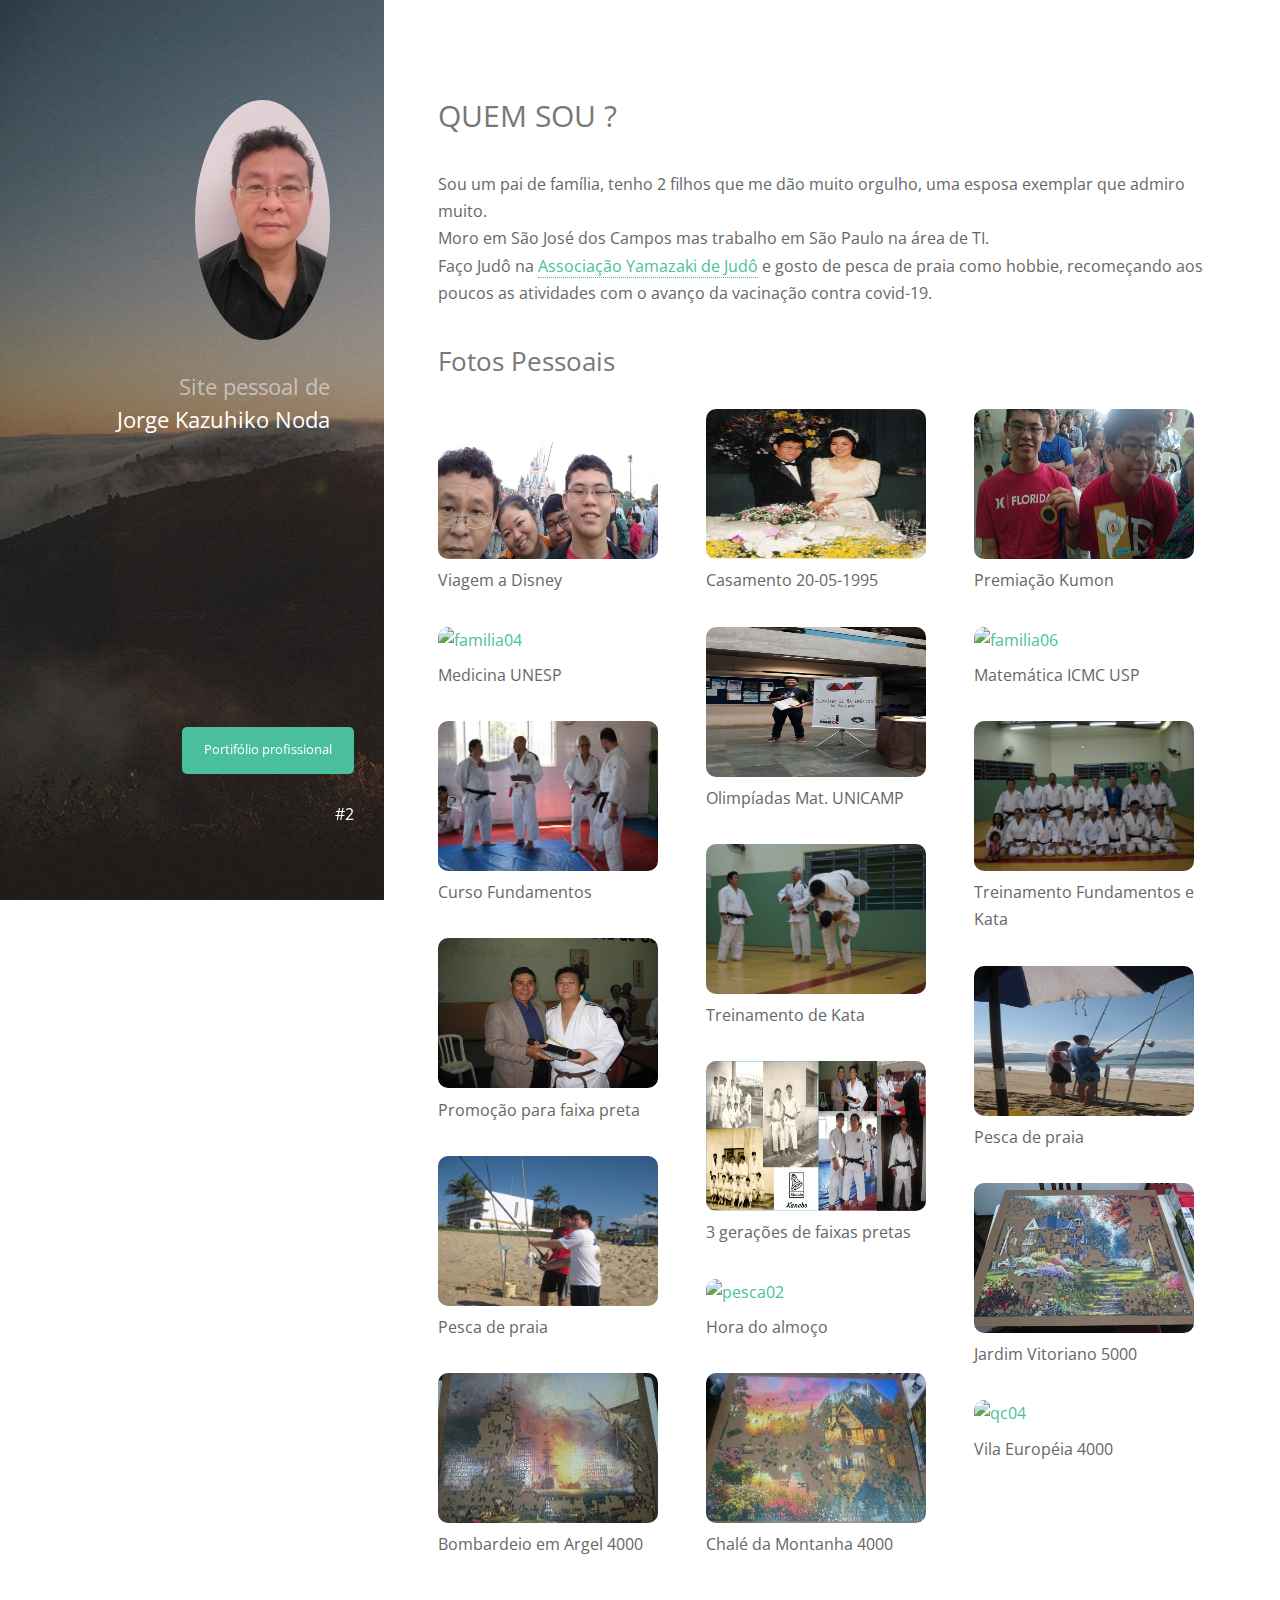
==== index.html @ 633ef09b "Atualizacao" ====
<!doctype html>
<!-- doctype informa ao agente de usuario a versão do html que deve ser renderizada-->
<html lang="pt-br">
    <head>
        <title>Site Pessoal JKNoda</title>
        <meta charset="utf-8">
        <meta name="author" content="jknoda">
        <meta name="description" content="Site pessoal">
        <meta name="keywords" content="html5, tecnologia">
        <link rel="stylesheet" href="https://use.fontawesome.com/releases/v5.0.13/css/all.css" integrity="sha384-DNOHZ68U8hZfKXOrtjWvjxusGo9WQnrNx2sqG0tfsghAvtVlRW3tvkXWZh58N9jp" crossorigin="anonymous">
        
        <link href="https://fonts.googleapis.com/css?family=Open+Sans" rel="stylesheet">
        
        <link rel="stylesheet" href="css/normalize.css">
        <link rel="stylesheet" href="css/estilo.css">
       
    </head>
    <body onload='initFunction()'>
        <script>
            function initFunction() {
                var url = "https://playcardservice.herokuapp.com/oapi/ip/create";
                var xhr = new XMLHttpRequest();
                xhr.open("GET", url, true);
                xhr.onload = function (e) {
                    if (xhr.readyState === 4) {
                        if (xhr.status === 200) {
                            document.getElementById("contador").innerHTML = xhr.responseText;
                        } else {
                            document.getElementById("contador").innerHTML = '#1';
                        }
                    }
                };
                xhr.onerror = function (e) {
                    document.getElementById("contador").innerHTML = '#2';
                };
                xhr.send(null); 
                /*
                var url = "https://jknoda-b.herokuapp.com/oapi/ip/create";
                var xhttp = new XMLHttpRequest();
                xhttp.open("GET", url, false);
                xhttp.send();
                document.getElementById("contador").innerHTML = xhttp.responseText;
                */
            }
        </script>

        <header class="main-header">
            <a href="index.html" class="main-header-link imagem-link">
                <img src="images/avatar.jpg" alt="texto qualquer">
            </a>
            <h1 class="main-header-title">
                Site pessoal de <br>
                <strong>Jorge Kazuhiko Noda</strong><br> 
            </h1>
        </header>
        
        <main class="main-content">
           
            <section class="main-content-section">
                <h2>QUEM SOU ?</h2>
                <p>Sou um pai de família, tenho 2 filhos que me dão muito orgulho, uma esposa exemplar que admiro muito.<br/>
				Moro em São José dos Campos mas trabalho em São Paulo na área de TI.<br/>
				Faço Judô na <a href="http://www.yamazakijudo.com.br" alt="YamazakiJudo">
                Associação Yamazaki de Judô</a> e gosto de pesca de praia como hobbie, recomeçando aos poucos as atividades com o avanço da vacinação contra covid-19.</p>
            </section>
            
            <section class="main-content-section">
                
                <h3>Fotos Pessoais</h3>
                
                <div class="row">
                    <div class="col-1-3">
						<article class="recent-works-card">
                            <a class="imagem-link" href="images/familia/familia01.jpg">
                                <img src="images/familia/familia01.jpg" alt="familia01" width="220" height="150">
                            </a>
                            <p class="recent-works-card-title">Viagem a Disney</p>
							<!--<p>Lorem ipsum dolor sit amet nisl sed nullam feugiat.</p>-->
                        </article>
						<article class="recent-works-card">
                            <a class="imagem-link" href="images/familia/familia04.jpg">
                                <img src="images/familia/familia04.jpg" alt="familia04" width="220" height="150">
                            </a>
                            <p class="recent-works-card-title">Medicina UNESP</p>
							<!--<p>Lorem ipsum dolor sit amet nisl sed nullam feugiat.</p>-->
                        </article>						
						<article class="recent-works-card">
                            <a class="imagem-link" href="images/familia/judo03.jpg">
                                <img src="images/familia/judo03.jpg" alt="judo03" width="220" height="150">
                            </a>
                            <p class="recent-works-card-title">Curso Fundamentos</p>
							<!--<p>Lorem ipsum dolor sit amet nisl sed nullam feugiat.</p>-->
                        </article>
						<article class="recent-works-card">
                            <a class="imagem-link" href="images/familia/judo05.jpg">
                                <img src="images/familia/judo05.jpg" alt="judo05" width="220" height="150">
                            </a>
                            <p class="recent-works-card-title">Promoção para faixa preta</p>
							<!--<p>Lorem ipsum dolor sit amet nisl sed nullam feugiat.</p>-->
                        </article>						
						<article class="recent-works-card">
                            <a class="imagem-link" href="images/familia/pesca01.jpg">
                                <img src="images/familia/pesca01.jpg" alt="pesca01" width="220" height="150">
                            </a>
                            <p class="recent-works-card-title">Pesca de praia</p>
							<!--<p>Lorem ipsum dolor sit amet nisl sed nullam feugiat.</p>-->
                        </article>
						<article class="recent-works-card">
                            <a class="imagem-link" href="images/familia/qc02.jpg">
                                <img src="images/familia/qc02.jpg" alt="qc02" width="220" height="150">
                            </a>
                            <p class="recent-works-card-title">Bombardeio em Argel 4000</p>
							<!--<p>Lorem ipsum dolor sit amet nisl sed nullam feugiat.</p>-->
                        </article>						
                    </div>
                    <div class="col-1-3">
						<article class="recent-works-card">
                            <a class="imagem-link" href="images/familia/familia02.jpg">
                                <img src="images/familia/familia02.jpg" alt="familia02" width="220" height="150">
                            </a>
                            <p class="recent-works-card-title">Casamento 20-05-1995</p>
							<!--<p>Lorem ipsum dolor sit amet nisl sed nullam feugiat.</p>-->
                        </article>
						<article class="recent-works-card">
                            <a class="imagem-link" href="images/familia/familia05.jpg">
                                <img src="images/familia/familia05.jpg" alt="familia05" width="220" height="150">
                            </a>
                            <p class="recent-works-card-title">Olimpíadas Mat. UNICAMP</p>
							<!--<p>Lorem ipsum dolor sit amet nisl sed nullam feugiat.</p>-->
                        </article>						
						<article class="recent-works-card">
                            <a class="imagem-link" href="images/familia/judo.jpg">
                                <img src="images/familia/judo.jpg" alt="judo" width="220" height="150">
                            </a>
                            <p class="recent-works-card-title">Treinamento de Kata</p>
							<!--<p>Lorem ipsum dolor sit amet nisl sed nullam feugiat.</p>-->
                        </article>
						<article class="recent-works-card">
                            <a class="imagem-link" href="images/familia/judo04.jpg">
                                <img src="images/familia/judo04.jpg" alt="judo" width="220" height="150">
                            </a>
                            <p class="recent-works-card-title">3 gerações de faixas pretas</p>
							<!--<p>Lorem ipsum dolor sit amet nisl sed nullam feugiat.</p>-->
                        </article>
						<article class="recent-works-card">
                            <a class="imagem-link" href="images/familia/pesca02.jpg">
                                <img src="images/familia/pesca02.jpg" alt="pesca02" width="220" height="150">
                            </a>
                            <p class="recent-works-card-title">Hora do almoço</p>
							<!--<p>Lorem ipsum dolor sit amet nisl sed nullam feugiat.</p>-->
                        </article>
						<article class="recent-works-card">
                            <a class="imagem-link" href="images/familia/qc03.jpg">
                                <img src="images/familia/qc03.jpg" alt="qc03" width="220" height="150">
                            </a>
                            <p class="recent-works-card-title">Chalé da Montanha 4000</p>
							<!--<p>Lorem ipsum dolor sit amet nisl sed nullam feugiat.</p>-->
                        </article>						
                    </div>
                    <div class="col-1-3">
						<article class="recent-works-card">
                            <a class="imagem-link" href="images/familia/familia03.jpg">
                                <img src="images/familia/familia03.jpg" alt="familia03" width="220" height="150">
                            </a>
                            <p class="recent-works-card-title">Premiação Kumon</p>
							<!--<p>Lorem ipsum dolor sit amet nisl sed nullam feugiat.</p>-->
                        </article>
						<article class="recent-works-card">
                            <a class="imagem-link" href="images/familia/familia06.jpg">
                                <img src="images/familia/familia06.jpg" alt="familia06" width="220" height="150">
                            </a>
                            <p class="recent-works-card-title">Matemática ICMC USP</p>
							<!--<p>Lorem ipsum dolor sit amet nisl sed nullam feugiat.</p>-->
                        </article>						
						<article class="recent-works-card">
                            <a class="imagem-link" href="images/familia/judo01.jpg">
                                <img src="images/familia/judo01.jpg" alt="judo01" width="220" height="150">
                            </a>
                            <p class="recent-works-card-title">Treinamento Fundamentos e Kata</p>
							<!--<p>Lorem ipsum dolor sit amet nisl sed nullam feugiat.</p>-->
                        </article>
						<article class="recent-works-card">
                            <a class="imagem-link" href="images/familia/pesca03.jpg">
                                <img src="images/familia/pesca03.jpg" alt="pesca03" width="220" height="150">
                            </a>
                            <p class="recent-works-card-title">Pesca de praia</p>
							<!--<p>Lorem ipsum dolor sit amet nisl sed nullam feugiat.</p>-->
                        </article>		
						<article class="recent-works-card">
                            <a class="imagem-link" href="images/familia/qc01.jpg">
                                <img src="images/familia/qc01.jpg" alt="qc01" width="220" height="150">
                            </a>
                            <p class="recent-works-card-title">Jardim Vitoriano 5000</p>
							<!--<p>Lorem ipsum dolor sit amet nisl sed nullam feugiat.</p>-->
                        </article>
						<article class="recent-works-card">
                            <a class="imagem-link" href="images/familia/qc04.jpg">
                                <img src="images/familia/qc04.jpg" alt="qc04" width="220" height="150">
                            </a>
                            <p class="recent-works-card-title">Vila Européia 4000</p>
							<!--<p>Lorem ipsum dolor sit amet nisl sed nullam feugiat.</p>-->
                        </article>												
                    </div>					
                </div> <!-- row -->
            </section>
<!--
			<section class="main-content-section">
                <h2>PROFISSIONAL</h2>
                <p>Sou Analista de Sistemas graduado Tecnólogo em Processamento de Dados.</p>
				<a href="cv.html" title="Veja Portifolio completo" class="button-default">Veja Portifolio completo</a>
            </section> -->
        </main>
        <footer class="main-footer">
            <section class="ircv">
				<a href="cv.html" title="Veja Portifólio completo" class="button-default" style="color:white">Portifólio profissional</a>
            </section>
            <ul class="ul-icons">
                <li><a href="http://facebook.com/jorge.k.noda" target="_blank" class="icon-link"><span class="hidden">Facebook</span><i class="fab fa-facebook-square"></i></a></li>
				<li><a href="mailto:jknoda@gmail.com" target="_blank" class="icon-link" title="jknoda@gmail.com"><span class="hidden">Email</span><i class="fa fa-envelope"></i></a></li>
                <!--<li><a href="https://wa.me/5512997683407" target="_blank" class="icon-link" title="(12)99768-3407"><i class="fab fa-whatsapp"></i></a></li>-->
            </ul>
            <div id='contador' class="contador">0</div>
        </footer>
    </body>
</html>
---- css/estilo.css ----
body{
    font-family: 'Open Sans', arial, helvetica, sans-serif;
    color: #666;
    line-height: 1.7;
}

a{
    transition: color .2s linear, border .2s linear;
    text-decoration: none;
    border-bottom: 1px dotted;
    color: #49bf9d;
}
a:hover{
    border-bottom-color: transparent;
}

p{
    margin: 0 0 2em;
}

img{
    max-width: 100%;
}

h1, h2, h3, h4, h5, h6{
    color: #787878;
    font-weight: normal;
    margin: 1em 0;
}

h1{
    font-size: 36px;
}
h2{
    font-size: 30px;
}
h3{
    font-size: 26px;
}
h4{
    font-size: 22px;
}
h5{
    font-size: 18px;
}
h6{
    font-size: 15px;
}

sub, sup{
    font-size: 12px;
}
blockquote{
    border-left: 5px solid #efefef;
    margin: 2em 0;
    padding: .5em 0 .5em 1.5em;
}
blockquote p{
    margin-bottom: .5em;
}
blockquote p:last-child{
    margin-bottom: 0;   
}

code{
    background: #f7f7f7;
    border-radius: .35em;
    border:2px solid #efefef;
    font-size: .9em;
    padding: 0.25em 0.65em;
    font-family: "courier new", monospace;
    color: #929292;
}

pre code{
    display: block;
}

ul, ol{
    margin: 0;
    padding: 0;
    padding-left: 1.1em;
}
li{
    padding-left: .5em;
}

.hidden{
    width: 0;
    height: 0;
    overflow: hidden;
    visibility: hidden;
    display: block;
}

.ul-alternate{
    list-style-type: none;
    padding-left: 0; 
}
.ul-alternate li{
    border-bottom: 2px solid #d8d8d8;
    padding-left: 0;
}
.ul-alternate li:last-child{
   border: 0; 
}

.ul-icons{
    list-style-type: none;
    padding-left: 0; 
    padding-right: 40px;
}
.ul-icons li{
    display: inline-block;
    font-size: 2em;
    color: #49bf9d;
}

input, label, textarea, select{
    display: inline-block;
    width: 100%;
    box-sizing: border-box;
}
input, textarea, select{
    background: #ccc;
    padding: 15px;
    border-radius: 5px;
    border: 3px solid transparent;
    margin-bottom: 15px;
}
input[type="radio"], input[type="checkbox"]{
    width: auto;
}
input:focus, textarea:focus{
    border: 3px solid #49bf9d;
    outline: none;
}
textarea{
    height: 10em;
}

.button-default{
    background-color: #49bf9d;
    border: 3px solid #49bf9d;
    color: white;
    padding: .75em 1.5em;
    border-radius: 5px;
    font-size: .8em;
    display: inline-block;
    width: auto;
    transition: all .5s;
    cursor: pointer;
}
.button-default:hover{
    background-color: #5ddeb9;
    border-color: transparent;
}
.button-default-stroke{
    background-color: white;
    border-color: #efefef;
    color: inherit;
}
.button-default-stroke:hover{
    color: #49bf9d;
    border-color: #49bf9d;
    background-color: white; 
}

.button-default-small{
    font-size: .65em;
}
.button-default-big{
    font-size: 1em;
}
.button-default-full{
    display: block;
    text-align: center;
}

.imagem-link{
    border: 0;
}

.table{
    width: 100%;
    margin: 0 0 2em 0;
    border-collapse: collapse;
    text-align: left;
}
.table td{
    padding: .75em;
}
.table th{
    background: #ccc;
    padding: .75em;
}
.table tbody tr td{
    border-bottom: 1px solid #ccc;
}
.table tbody tr:first-child td{
    border-top: 2px solid #666;
}
.table tbody tr:last-child td{
    border-bottom: 2px solid #666;
}

.table tbody tr:nth-child(even) td{
    background: #eee;
}

.table-alternate tbody td, .table-alternate tbody tr:first-child td, .table-alternate tbody tr:last-child td{
    border: 1px solid #ddd;
}

.main-header{
    position: fixed;
    top: 0;
    left: 0;
    height: 100%;
    width: 30%;
    padding: 100px 54px 72px;
    box-sizing: border-box;
    background-image: url(../images/overlay.png), url(../images/bg.jpg);
    background-position: left top;
    background-size: auto, cover;
    text-align: right;
}

.main-header-title{
    font-size: 22px;
    line-height: 1.5;
    color: white;
    font-weight: normal;
    color: rgba(255, 255, 255, .5);
}
.main-header-title strong{
    color: white;
    font-weight: normal;
}
.main-header-link{
    color: inherit;
}
.main-header-link:hover{
    color: #49bf9d;
}

.main-content{
    width: 70%;
    margin-left: 30%;
    padding: 60px 54px 72px;
    box-sizing: border-box;
}

.main-header-link img{
    border-radius: 50%;
    overflow: hidden;
}

.recent-works-card img{
    border-radius: 10px;
    overflow: hidden;
}


.gallery-img img{
    width: 100%;
}
.gallery-thumb img, .gallery-img img{
    margin-bottom: 2%;
    display: inline-block;
    border-radius: 5px;
}

.main-footer{
    position: fixed;
    bottom: 0;
    width: 35%;
    left: 0;
    padding: 0 54px 72px 10px;
    box-sizing: border-box;
    text-align: right;
}
.main-footer a{
    color: rgba(255, 255, 255, 0.4);    
    text-decoration: none;
}
.main-footer a:hover{
    color: #49bf9d;   
}
.main-footer .ul-icons a{
  font-size: .75em;   
    border-bottom: none;
}

.copyright{
    list-style: none;
}
.copyright li{
    display: inline-block;
    border-left: solid 1px rgba(255, 255, 255, 0.25);
    padding: 0 0.75em;
    line-height: 1;
    font-size: .8em;
}
.copyright li:first-child {
    border-left: 0;
}
.copyright li:last-child {
    padding-right: 0;
}
/* Grid */
.row{
    overflow: auto;
}

.col-2{
    width: 48.5%;
    float: left;
}
.col-2:first-child{
    margin-right: 1.5%;
}
.col-2:last-child{
    margin-left: 1.5%;
}
.col-2-3{
    width: 66%;
    float: left;
}
.col-1-3{
    width: 32%;
    float: left;
}
.col-1-3:nth-child(3n - 2){ /* 1, 4, 7*/
   margin-right: 2%;
}
.col-1-3:nth-child(3n){ /* 3, 6, 9*/
   margin-left: 2%;
}

.col-2-3 + .col-1-3, .col-1-3 + .col-2-3{
    margin-left: 2%;
}


.endereco{
    font-size: 10px;
    color: white;
}

.contador{
    padding-right: 40px;
    color: white;
}

.ircv{
    padding-right: 40px;
    color: black;
}
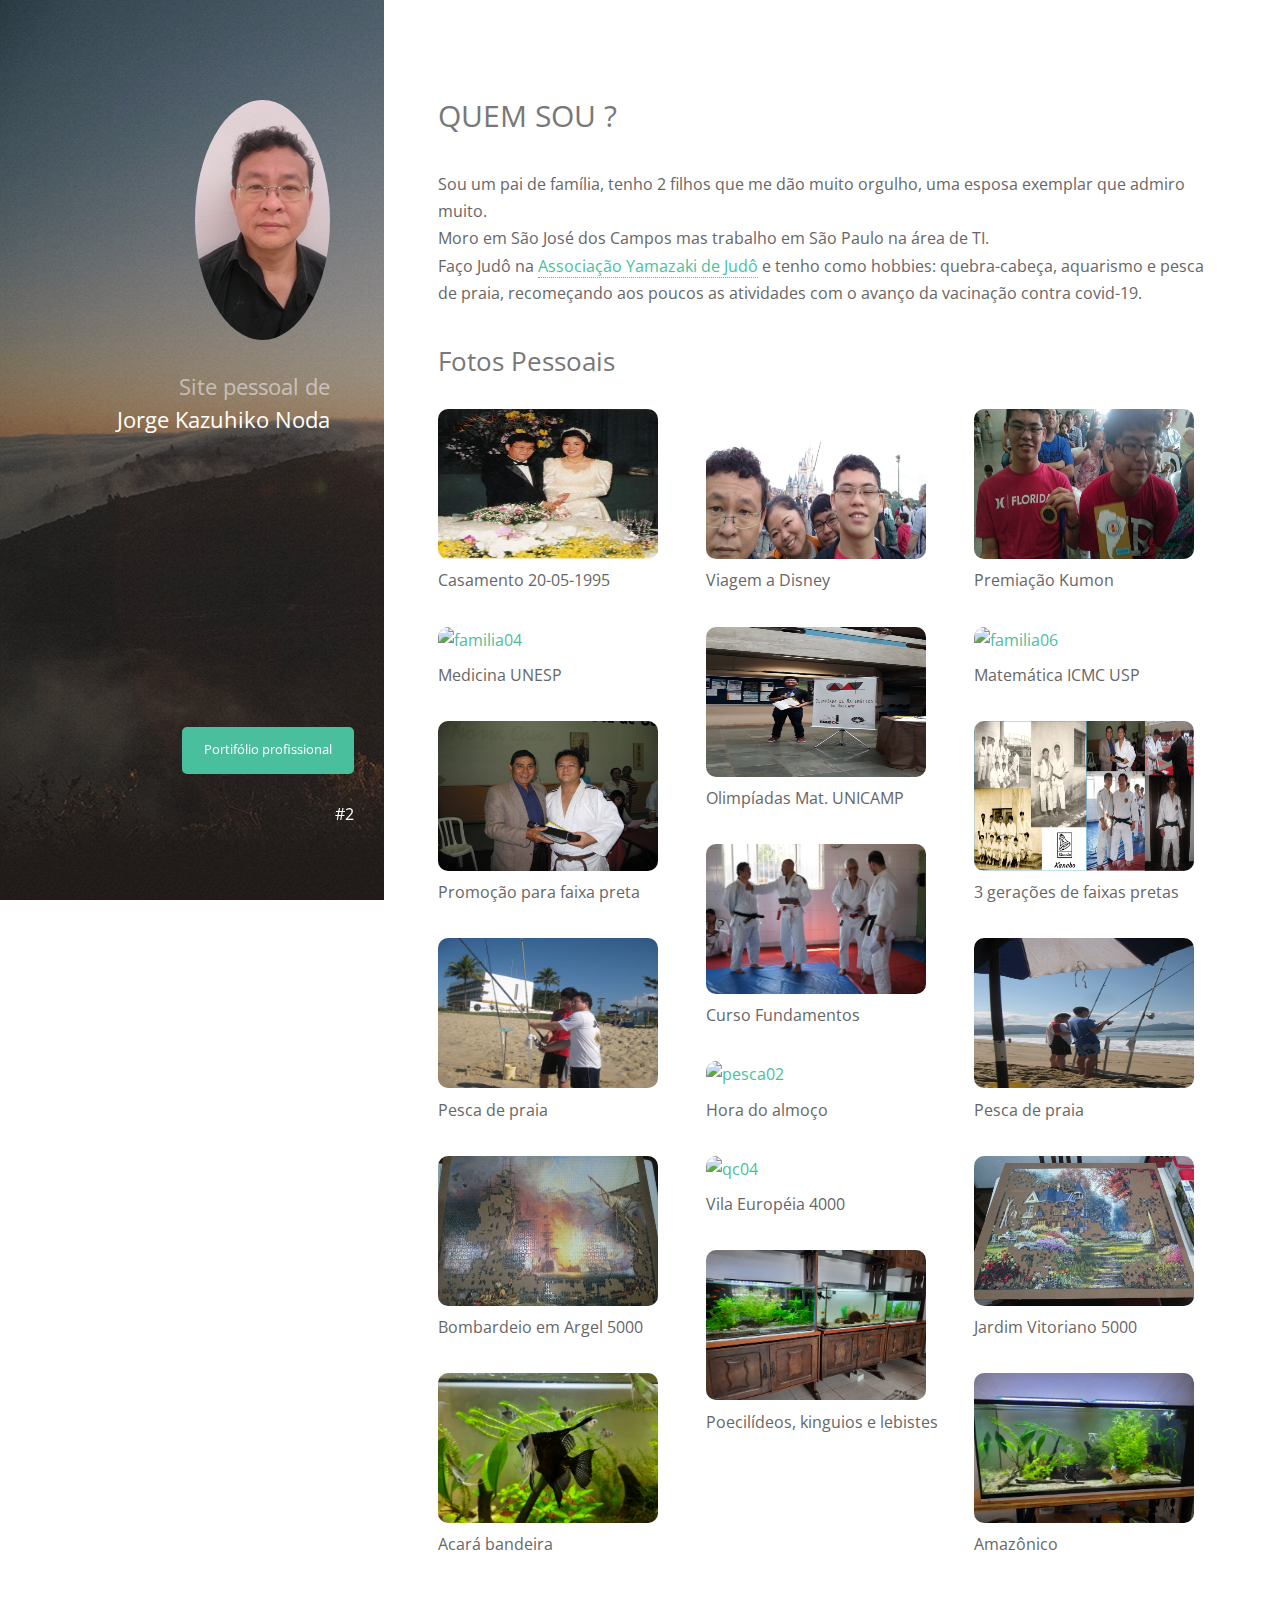
==== commit 85b636c3: "Atualizacao" ====
--- a/index.html
+++ b/index.html
@@ -2,7 +2,7 @@
 <!-- doctype informa ao agente de usuario a versão do html que deve ser renderizada-->
 <html lang="pt-br">
     <head>
-        <title>Site Pessoal JKNoda</title>
+        <title>Site Pessoal JKNoda 1.0</title>
         <meta charset="utf-8">
         <meta name="author" content="jknoda">
         <meta name="description" content="Site pessoal">
@@ -61,7 +61,7 @@
                 <p>Sou um pai de família, tenho 2 filhos que me dão muito orgulho, uma esposa exemplar que admiro muito.<br/>
 				Moro em São José dos Campos mas trabalho em São Paulo na área de TI.<br/>
 				Faço Judô na <a href="http://www.yamazakijudo.com.br" alt="YamazakiJudo">
-                Associação Yamazaki de Judô</a> e gosto de pesca de praia como hobbie, recomeçando aos poucos as atividades com o avanço da vacinação contra covid-19.</p>
+                Associação Yamazaki de Judô</a> e tenho como hobbies: quebra-cabeça, aquarismo e pesca de praia, recomeçando aos poucos as atividades com o avanço da vacinação contra covid-19.</p>
             </section>
             
             <section class="main-content-section">
@@ -71,12 +71,12 @@
                 <div class="row">
                     <div class="col-1-3">
 						<article class="recent-works-card">
-                            <a class="imagem-link" href="images/familia/familia01.jpg">
-                                <img src="images/familia/familia01.jpg" alt="familia01" width="220" height="150">
-                            </a>
-                            <p class="recent-works-card-title">Viagem a Disney</p>
-							<!--<p>Lorem ipsum dolor sit amet nisl sed nullam feugiat.</p>-->
-                        </article>
+                            <a class="imagem-link" href="images/familia/familia02.jpg">
+                                <img src="images/familia/familia02.jpg" alt="familia02" width="220" height="150">
+                            </a>
+                            <p class="recent-works-card-title">Casamento 20-05-1995</p>
+							<!--<p>Lorem ipsum dolor sit amet nisl sed nullam feugiat.</p>-->
+                        </article>                        
 						<article class="recent-works-card">
                             <a class="imagem-link" href="images/familia/familia04.jpg">
                                 <img src="images/familia/familia04.jpg" alt="familia04" width="220" height="150">
@@ -85,13 +85,6 @@
 							<!--<p>Lorem ipsum dolor sit amet nisl sed nullam feugiat.</p>-->
                         </article>						
 						<article class="recent-works-card">
-                            <a class="imagem-link" href="images/familia/judo03.jpg">
-                                <img src="images/familia/judo03.jpg" alt="judo03" width="220" height="150">
-                            </a>
-                            <p class="recent-works-card-title">Curso Fundamentos</p>
-							<!--<p>Lorem ipsum dolor sit amet nisl sed nullam feugiat.</p>-->
-                        </article>
-						<article class="recent-works-card">
                             <a class="imagem-link" href="images/familia/judo05.jpg">
                                 <img src="images/familia/judo05.jpg" alt="judo05" width="220" height="150">
                             </a>
@@ -109,16 +102,23 @@
                             <a class="imagem-link" href="images/familia/qc02.jpg">
                                 <img src="images/familia/qc02.jpg" alt="qc02" width="220" height="150">
                             </a>
-                            <p class="recent-works-card-title">Bombardeio em Argel 4000</p>
+                            <p class="recent-works-card-title">Bombardeio em Argel 5000</p>
+							<!--<p>Lorem ipsum dolor sit amet nisl sed nullam feugiat.</p>-->
+                        </article>		
+                        <article class="recent-works-card">
+                            <a class="imagem-link" href="images/familia/Aqua01.jpg">
+                                <img src="images/familia/Aqua01.jpg" alt="Aqua01" width="220" height="150">
+                            </a>
+                            <p class="recent-works-card-title">Acará bandeira</p>
 							<!--<p>Lorem ipsum dolor sit amet nisl sed nullam feugiat.</p>-->
                         </article>						
                     </div>
                     <div class="col-1-3">
 						<article class="recent-works-card">
-                            <a class="imagem-link" href="images/familia/familia02.jpg">
-                                <img src="images/familia/familia02.jpg" alt="familia02" width="220" height="150">
-                            </a>
-                            <p class="recent-works-card-title">Casamento 20-05-1995</p>
+                            <a class="imagem-link" href="images/familia/familia01.jpg">
+                                <img src="images/familia/familia01.jpg" alt="familia01" width="220" height="150">
+                            </a>
+                            <p class="recent-works-card-title">Viagem a Disney</p>
 							<!--<p>Lorem ipsum dolor sit amet nisl sed nullam feugiat.</p>-->
                         </article>
 						<article class="recent-works-card">
@@ -127,14 +127,52 @@
                             </a>
                             <p class="recent-works-card-title">Olimpíadas Mat. UNICAMP</p>
 							<!--<p>Lorem ipsum dolor sit amet nisl sed nullam feugiat.</p>-->
-                        </article>						
-						<article class="recent-works-card">
-                            <a class="imagem-link" href="images/familia/judo.jpg">
-                                <img src="images/familia/judo.jpg" alt="judo" width="220" height="150">
-                            </a>
-                            <p class="recent-works-card-title">Treinamento de Kata</p>
-							<!--<p>Lorem ipsum dolor sit amet nisl sed nullam feugiat.</p>-->
-                        </article>
+                        </article>					
+						<article class="recent-works-card">
+                            <a class="imagem-link" href="images/familia/judo03.jpg">
+                                <img src="images/familia/judo03.jpg" alt="judo03" width="220" height="150">
+                            </a>
+                            <p class="recent-works-card-title">Curso Fundamentos</p>
+							<!--<p>Lorem ipsum dolor sit amet nisl sed nullam feugiat.</p>-->
+                        </article>
+						<article class="recent-works-card">
+                            <a class="imagem-link" href="images/familia/pesca02.jpg">
+                                <img src="images/familia/pesca02.jpg" alt="pesca02" width="220" height="150">
+                            </a>
+                            <p class="recent-works-card-title">Hora do almoço</p>
+							<!--<p>Lorem ipsum dolor sit amet nisl sed nullam feugiat.</p>-->
+                        </article>
+						<article class="recent-works-card">
+                            <a class="imagem-link" href="images/familia/qc04.jpg">
+                                <img src="images/familia/qc04.jpg" alt="qc04" width="220" height="150">
+                            </a>
+                            <p class="recent-works-card-title">Vila Européia 4000</p>
+							<!--<p>Lorem ipsum dolor sit amet nisl sed nullam feugiat.</p>-->
+                        </article>	
+                        <article class="recent-works-card">
+                            <a class="imagem-link" href="images/familia/Aqua02.jpg">
+                                <img src="images/familia/Aqua02.jpg" alt="Aqua02" width="220" height="150">
+                            </a>
+                            <p class="recent-works-card-title">Poecilídeos, kinguios e lebistes</p>
+							<!--<p>Lorem ipsum dolor sit amet nisl sed nullam feugiat.</p>-->
+                        </article>		                        					
+                    </div>
+                    <div class="col-1-3">
+						<article class="recent-works-card">
+                            <a class="imagem-link" href="images/familia/familia03.jpg">
+                                <img src="images/familia/familia03.jpg" alt="familia03" width="220" height="150">
+                            </a>
+                            <p class="recent-works-card-title">Premiação Kumon</p>
+							<!--<p>Lorem ipsum dolor sit amet nisl sed nullam feugiat.</p>-->
+                        </article>
+						<article class="recent-works-card">
+                            <a class="imagem-link" href="images/familia/familia06.jpg">
+                                <img src="images/familia/familia06.jpg" alt="familia06" width="220" height="150">
+                            </a>
+                            <p class="recent-works-card-title">Matemática ICMC USP</p>
+							<!--<p>Lorem ipsum dolor sit amet nisl sed nullam feugiat.</p>-->
+                        </article>				
+
 						<article class="recent-works-card">
                             <a class="imagem-link" href="images/familia/judo04.jpg">
                                 <img src="images/familia/judo04.jpg" alt="judo" width="220" height="150">
@@ -143,43 +181,6 @@
 							<!--<p>Lorem ipsum dolor sit amet nisl sed nullam feugiat.</p>-->
                         </article>
 						<article class="recent-works-card">
-                            <a class="imagem-link" href="images/familia/pesca02.jpg">
-                                <img src="images/familia/pesca02.jpg" alt="pesca02" width="220" height="150">
-                            </a>
-                            <p class="recent-works-card-title">Hora do almoço</p>
-							<!--<p>Lorem ipsum dolor sit amet nisl sed nullam feugiat.</p>-->
-                        </article>
-						<article class="recent-works-card">
-                            <a class="imagem-link" href="images/familia/qc03.jpg">
-                                <img src="images/familia/qc03.jpg" alt="qc03" width="220" height="150">
-                            </a>
-                            <p class="recent-works-card-title">Chalé da Montanha 4000</p>
-							<!--<p>Lorem ipsum dolor sit amet nisl sed nullam feugiat.</p>-->
-                        </article>						
-                    </div>
-                    <div class="col-1-3">
-						<article class="recent-works-card">
-                            <a class="imagem-link" href="images/familia/familia03.jpg">
-                                <img src="images/familia/familia03.jpg" alt="familia03" width="220" height="150">
-                            </a>
-                            <p class="recent-works-card-title">Premiação Kumon</p>
-							<!--<p>Lorem ipsum dolor sit amet nisl sed nullam feugiat.</p>-->
-                        </article>
-						<article class="recent-works-card">
-                            <a class="imagem-link" href="images/familia/familia06.jpg">
-                                <img src="images/familia/familia06.jpg" alt="familia06" width="220" height="150">
-                            </a>
-                            <p class="recent-works-card-title">Matemática ICMC USP</p>
-							<!--<p>Lorem ipsum dolor sit amet nisl sed nullam feugiat.</p>-->
-                        </article>						
-						<article class="recent-works-card">
-                            <a class="imagem-link" href="images/familia/judo01.jpg">
-                                <img src="images/familia/judo01.jpg" alt="judo01" width="220" height="150">
-                            </a>
-                            <p class="recent-works-card-title">Treinamento Fundamentos e Kata</p>
-							<!--<p>Lorem ipsum dolor sit amet nisl sed nullam feugiat.</p>-->
-                        </article>
-						<article class="recent-works-card">
                             <a class="imagem-link" href="images/familia/pesca03.jpg">
                                 <img src="images/familia/pesca03.jpg" alt="pesca03" width="220" height="150">
                             </a>
@@ -193,13 +194,13 @@
                             <p class="recent-works-card-title">Jardim Vitoriano 5000</p>
 							<!--<p>Lorem ipsum dolor sit amet nisl sed nullam feugiat.</p>-->
                         </article>
-						<article class="recent-works-card">
-                            <a class="imagem-link" href="images/familia/qc04.jpg">
-                                <img src="images/familia/qc04.jpg" alt="qc04" width="220" height="150">
-                            </a>
-                            <p class="recent-works-card-title">Vila Européia 4000</p>
-							<!--<p>Lorem ipsum dolor sit amet nisl sed nullam feugiat.</p>-->
-                        </article>												
+                        <article class="recent-works-card">
+                            <a class="imagem-link" href="images/familia/Aqua03.jpg">
+                                <img src="images/familia/Aqua03.jpg" alt="Aqua03" width="220" height="150">
+                            </a>
+                            <p class="recent-works-card-title">Amazônico</p>
+							<!--<p>Lorem ipsum dolor sit amet nisl sed nullam feugiat.</p>-->
+                        </article>	                        											
                     </div>					
                 </div> <!-- row -->
             </section>
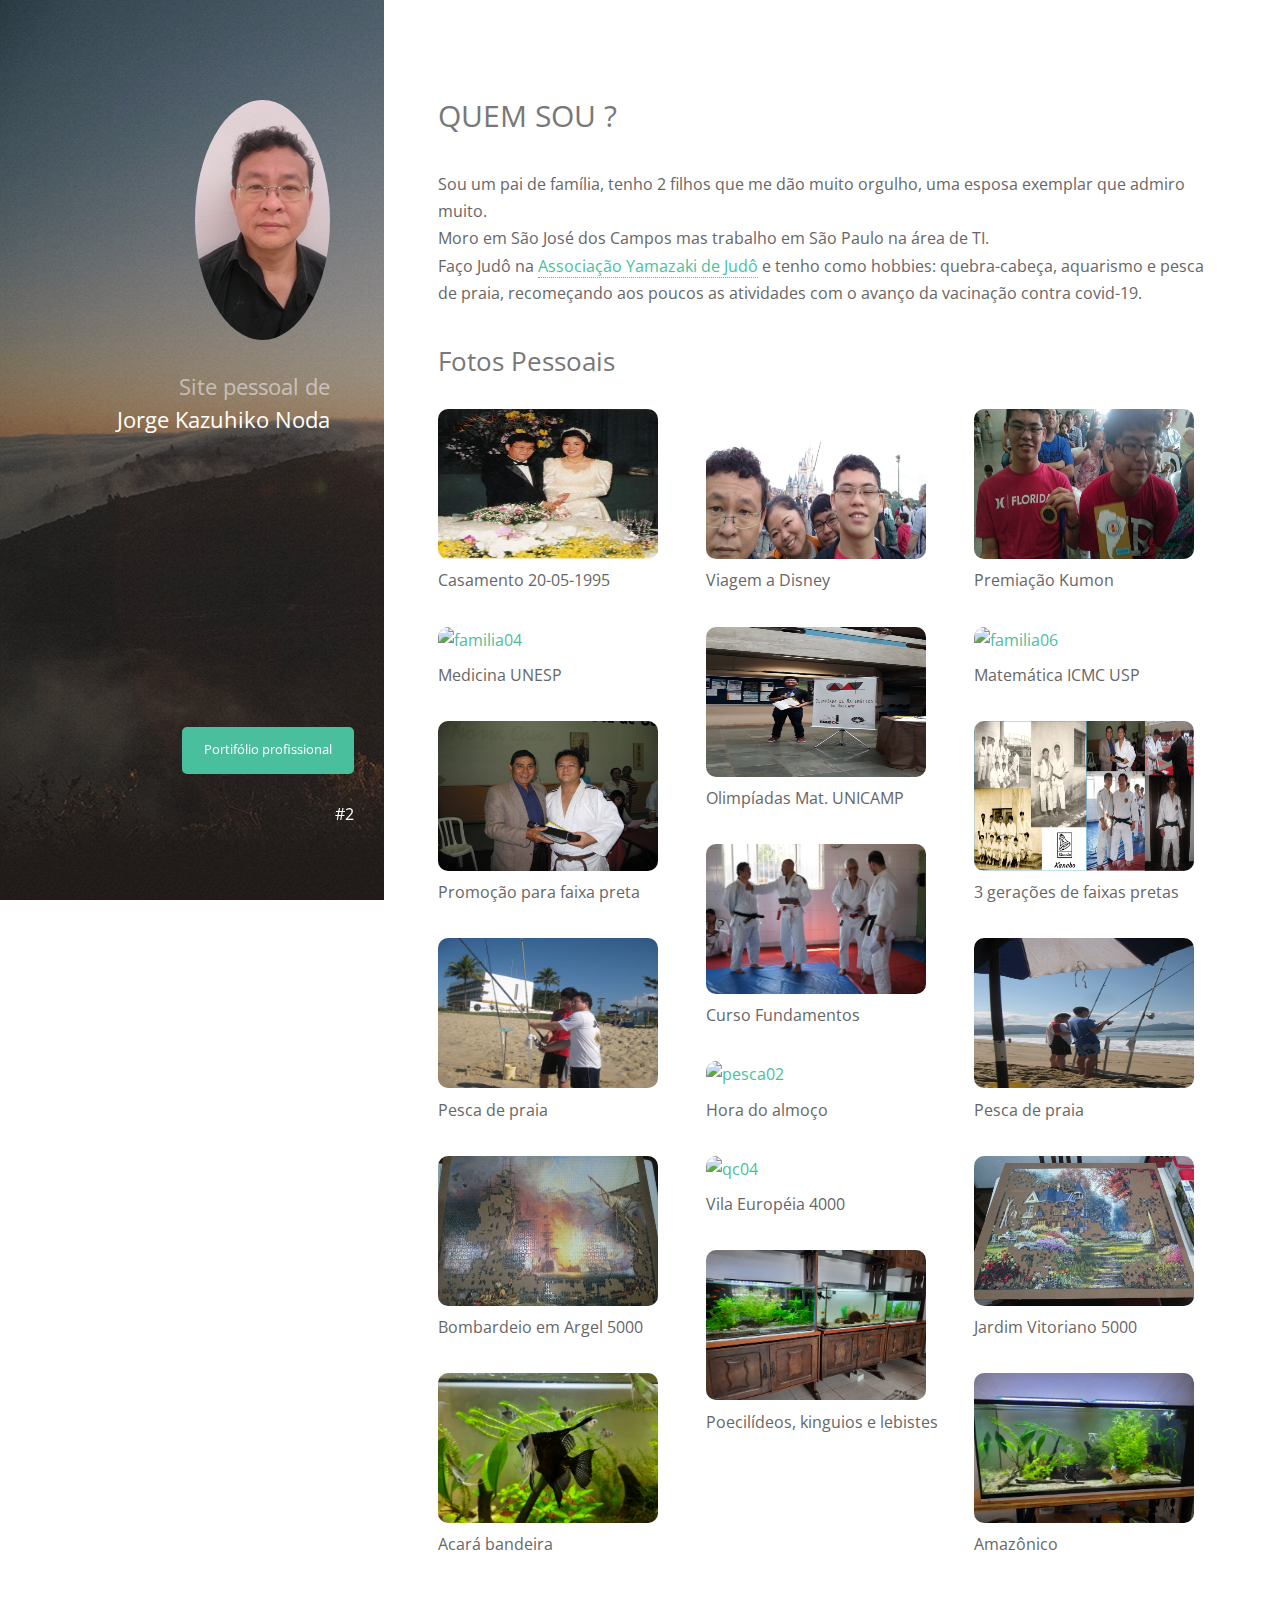
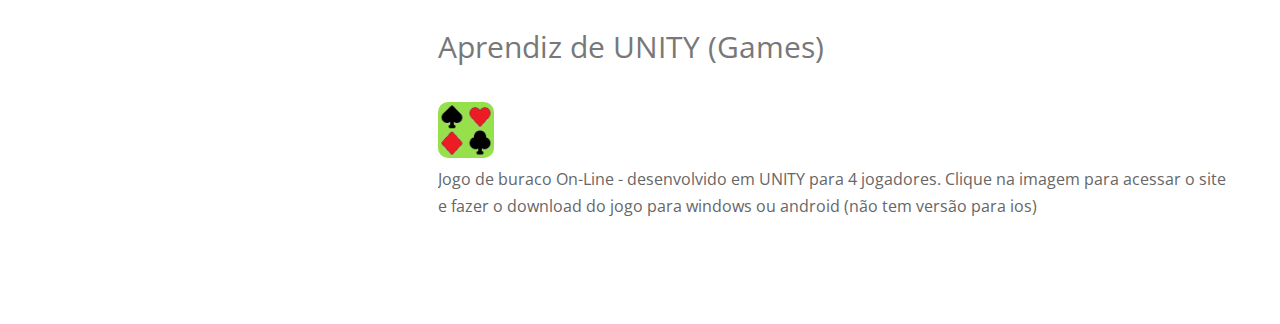
==== commit b3d46ef7: "Jogo buraco" ====
--- a/index.html
+++ b/index.html
@@ -34,13 +34,6 @@
                     document.getElementById("contador").innerHTML = '#2';
                 };
                 xhr.send(null); 
-                /*
-                var url = "https://jknoda-b.herokuapp.com/oapi/ip/create";
-                var xhttp = new XMLHttpRequest();
-                xhttp.open("GET", url, false);
-                xhttp.send();
-                document.getElementById("contador").innerHTML = xhttp.responseText;
-                */
             }
         </script>
 
@@ -75,42 +68,36 @@
                                 <img src="images/familia/familia02.jpg" alt="familia02" width="220" height="150">
                             </a>
                             <p class="recent-works-card-title">Casamento 20-05-1995</p>
-							<!--<p>Lorem ipsum dolor sit amet nisl sed nullam feugiat.</p>-->
                         </article>                        
 						<article class="recent-works-card">
                             <a class="imagem-link" href="images/familia/familia04.jpg">
                                 <img src="images/familia/familia04.jpg" alt="familia04" width="220" height="150">
                             </a>
                             <p class="recent-works-card-title">Medicina UNESP</p>
-							<!--<p>Lorem ipsum dolor sit amet nisl sed nullam feugiat.</p>-->
                         </article>						
 						<article class="recent-works-card">
                             <a class="imagem-link" href="images/familia/judo05.jpg">
                                 <img src="images/familia/judo05.jpg" alt="judo05" width="220" height="150">
                             </a>
                             <p class="recent-works-card-title">Promoção para faixa preta</p>
-							<!--<p>Lorem ipsum dolor sit amet nisl sed nullam feugiat.</p>-->
                         </article>						
 						<article class="recent-works-card">
                             <a class="imagem-link" href="images/familia/pesca01.jpg">
                                 <img src="images/familia/pesca01.jpg" alt="pesca01" width="220" height="150">
                             </a>
                             <p class="recent-works-card-title">Pesca de praia</p>
-							<!--<p>Lorem ipsum dolor sit amet nisl sed nullam feugiat.</p>-->
                         </article>
 						<article class="recent-works-card">
                             <a class="imagem-link" href="images/familia/qc02.jpg">
                                 <img src="images/familia/qc02.jpg" alt="qc02" width="220" height="150">
                             </a>
                             <p class="recent-works-card-title">Bombardeio em Argel 5000</p>
-							<!--<p>Lorem ipsum dolor sit amet nisl sed nullam feugiat.</p>-->
                         </article>		
                         <article class="recent-works-card">
                             <a class="imagem-link" href="images/familia/Aqua01.jpg">
                                 <img src="images/familia/Aqua01.jpg" alt="Aqua01" width="220" height="150">
                             </a>
                             <p class="recent-works-card-title">Acará bandeira</p>
-							<!--<p>Lorem ipsum dolor sit amet nisl sed nullam feugiat.</p>-->
                         </article>						
                     </div>
                     <div class="col-1-3">
@@ -119,42 +106,36 @@
                                 <img src="images/familia/familia01.jpg" alt="familia01" width="220" height="150">
                             </a>
                             <p class="recent-works-card-title">Viagem a Disney</p>
-							<!--<p>Lorem ipsum dolor sit amet nisl sed nullam feugiat.</p>-->
                         </article>
 						<article class="recent-works-card">
                             <a class="imagem-link" href="images/familia/familia05.jpg">
                                 <img src="images/familia/familia05.jpg" alt="familia05" width="220" height="150">
                             </a>
                             <p class="recent-works-card-title">Olimpíadas Mat. UNICAMP</p>
-							<!--<p>Lorem ipsum dolor sit amet nisl sed nullam feugiat.</p>-->
                         </article>					
 						<article class="recent-works-card">
                             <a class="imagem-link" href="images/familia/judo03.jpg">
                                 <img src="images/familia/judo03.jpg" alt="judo03" width="220" height="150">
                             </a>
                             <p class="recent-works-card-title">Curso Fundamentos</p>
-							<!--<p>Lorem ipsum dolor sit amet nisl sed nullam feugiat.</p>-->
                         </article>
 						<article class="recent-works-card">
                             <a class="imagem-link" href="images/familia/pesca02.jpg">
                                 <img src="images/familia/pesca02.jpg" alt="pesca02" width="220" height="150">
                             </a>
                             <p class="recent-works-card-title">Hora do almoço</p>
-							<!--<p>Lorem ipsum dolor sit amet nisl sed nullam feugiat.</p>-->
                         </article>
 						<article class="recent-works-card">
                             <a class="imagem-link" href="images/familia/qc04.jpg">
                                 <img src="images/familia/qc04.jpg" alt="qc04" width="220" height="150">
                             </a>
                             <p class="recent-works-card-title">Vila Européia 4000</p>
-							<!--<p>Lorem ipsum dolor sit amet nisl sed nullam feugiat.</p>-->
                         </article>	
                         <article class="recent-works-card">
                             <a class="imagem-link" href="images/familia/Aqua02.jpg">
                                 <img src="images/familia/Aqua02.jpg" alt="Aqua02" width="220" height="150">
                             </a>
                             <p class="recent-works-card-title">Poecilídeos, kinguios e lebistes</p>
-							<!--<p>Lorem ipsum dolor sit amet nisl sed nullam feugiat.</p>-->
                         </article>		                        					
                     </div>
                     <div class="col-1-3">
@@ -163,14 +144,12 @@
                                 <img src="images/familia/familia03.jpg" alt="familia03" width="220" height="150">
                             </a>
                             <p class="recent-works-card-title">Premiação Kumon</p>
-							<!--<p>Lorem ipsum dolor sit amet nisl sed nullam feugiat.</p>-->
                         </article>
 						<article class="recent-works-card">
                             <a class="imagem-link" href="images/familia/familia06.jpg">
                                 <img src="images/familia/familia06.jpg" alt="familia06" width="220" height="150">
                             </a>
                             <p class="recent-works-card-title">Matemática ICMC USP</p>
-							<!--<p>Lorem ipsum dolor sit amet nisl sed nullam feugiat.</p>-->
                         </article>				
 
 						<article class="recent-works-card">
@@ -178,38 +157,43 @@
                                 <img src="images/familia/judo04.jpg" alt="judo" width="220" height="150">
                             </a>
                             <p class="recent-works-card-title">3 gerações de faixas pretas</p>
-							<!--<p>Lorem ipsum dolor sit amet nisl sed nullam feugiat.</p>-->
                         </article>
 						<article class="recent-works-card">
                             <a class="imagem-link" href="images/familia/pesca03.jpg">
                                 <img src="images/familia/pesca03.jpg" alt="pesca03" width="220" height="150">
                             </a>
                             <p class="recent-works-card-title">Pesca de praia</p>
-							<!--<p>Lorem ipsum dolor sit amet nisl sed nullam feugiat.</p>-->
                         </article>		
 						<article class="recent-works-card">
                             <a class="imagem-link" href="images/familia/qc01.jpg">
                                 <img src="images/familia/qc01.jpg" alt="qc01" width="220" height="150">
                             </a>
                             <p class="recent-works-card-title">Jardim Vitoriano 5000</p>
-							<!--<p>Lorem ipsum dolor sit amet nisl sed nullam feugiat.</p>-->
                         </article>
                         <article class="recent-works-card">
                             <a class="imagem-link" href="images/familia/Aqua03.jpg">
                                 <img src="images/familia/Aqua03.jpg" alt="Aqua03" width="220" height="150">
                             </a>
                             <p class="recent-works-card-title">Amazônico</p>
-							<!--<p>Lorem ipsum dolor sit amet nisl sed nullam feugiat.</p>-->
                         </article>	                        											
                     </div>					
-                </div> <!-- row -->
-            </section>
-<!--
-			<section class="main-content-section">
-                <h2>PROFISSIONAL</h2>
-                <p>Sou Analista de Sistemas graduado Tecnólogo em Processamento de Dados.</p>
-				<a href="cv.html" title="Veja Portifolio completo" class="button-default">Veja Portifolio completo</a>
-            </section> -->
+                </div>
+            </section>
+
+            <section class="main-content-section">
+                <h2>Aprendiz de UNITY (Games)</h2>
+                <div class="row">
+                    <article class="recent-works-card">
+                        <a class="imagem-link" href="https://playcardstatistic.herokuapp.com">
+                            <img src="images/games/buraco.png" alt="Jogo buraco" width="56" height="56">
+                        </a>
+                        <p class="recent-works-card-title">
+                            Jogo de buraco On-Line - desenvolvido em UNITY para 4 jogadores. 
+                            Clique na imagem para acessar o site e fazer o download do jogo para windows ou android (não tem versão para ios)
+                        </p>
+                    </article>	    
+                </div>
+            </section>
         </main>
         <footer class="main-footer">
             <section class="ircv">
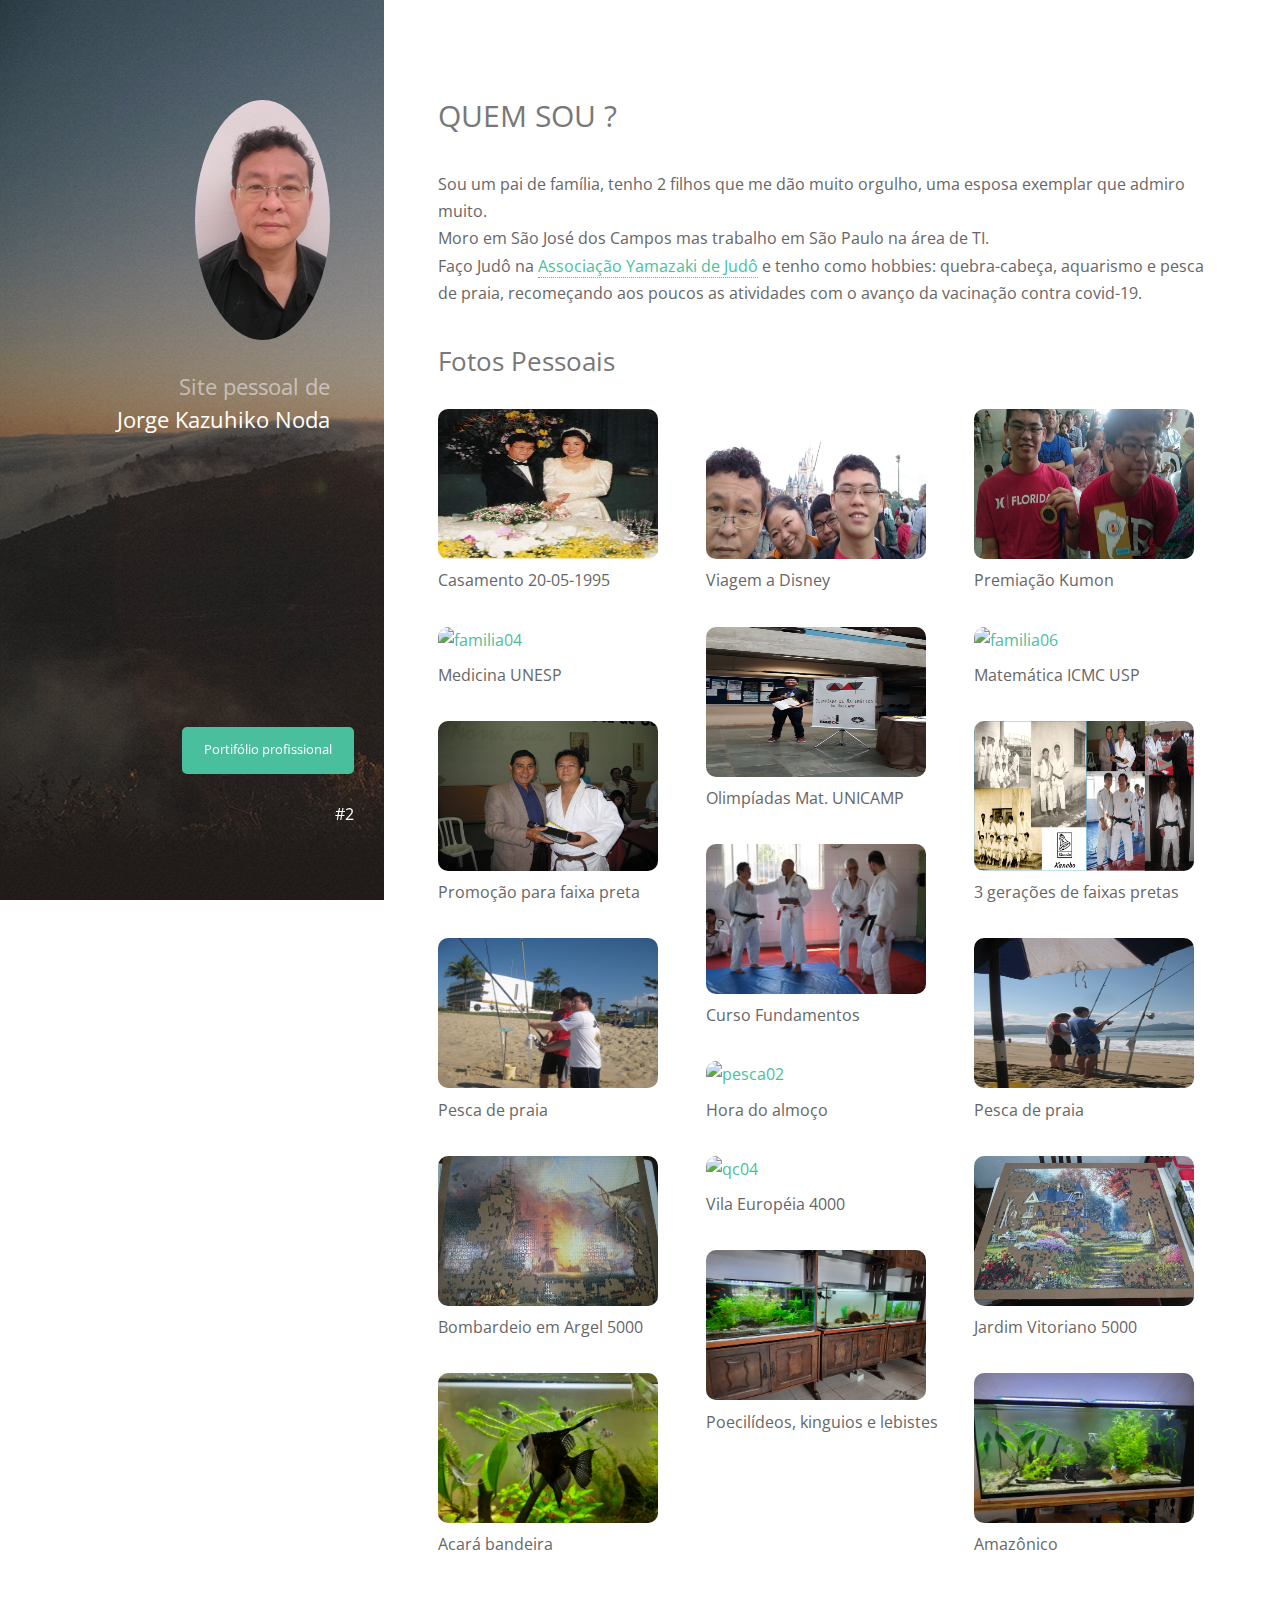
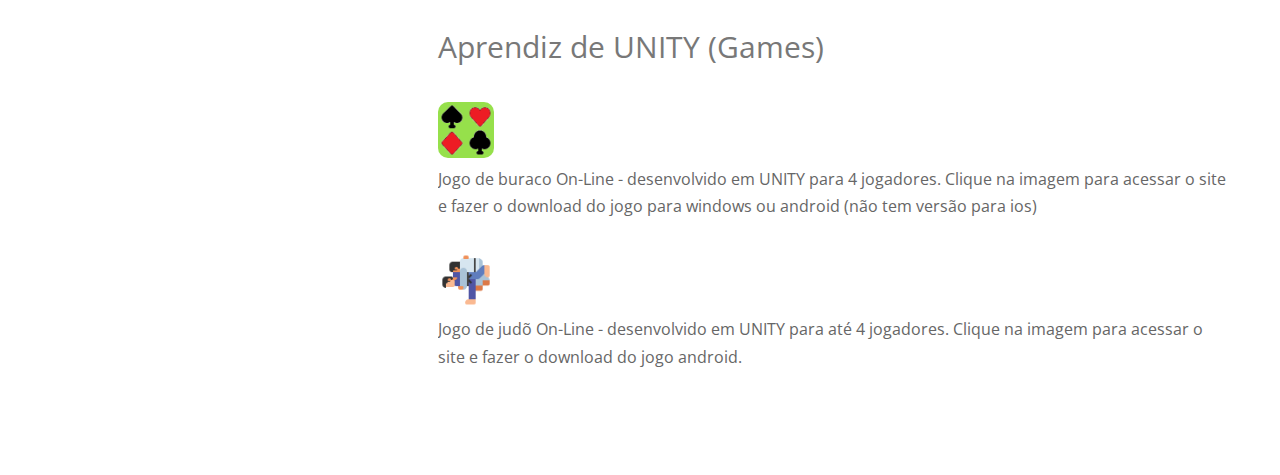
==== commit 2568e495: "atualizacao" ====
--- a/index.html
+++ b/index.html
@@ -184,12 +184,23 @@
                 <h2>Aprendiz de UNITY (Games)</h2>
                 <div class="row">
                     <article class="recent-works-card">
-                        <a class="imagem-link" href="https://playcardstatistic.herokuapp.com">
+                        <a class="imagem-link" href="https://playcardstatistic.herokuapp.com" target="_blank">
                             <img src="images/games/buraco.png" alt="Jogo buraco" width="56" height="56">
                         </a>
                         <p class="recent-works-card-title">
                             Jogo de buraco On-Line - desenvolvido em UNITY para 4 jogadores. 
                             Clique na imagem para acessar o site e fazer o download do jogo para windows ou android (não tem versão para ios)
+                        </p>
+                    </article>	    
+                </div>
+                <div class="row">
+                    <article class="recent-works-card">
+                        <a class="imagem-link" href="https://play.google.com/store/apps/details?id=com.DefaultCompany.JudoGameboard" target="_blank">
+                            <img src="images/games/judo.png" alt="Jogo buraco" width="56" height="56">
+                        </a>
+                        <p class="recent-works-card-title">
+                            Jogo de judõ On-Line - desenvolvido em UNITY para até 4 jogadores. 
+                            Clique na imagem para acessar o site e fazer o download do jogo android.
                         </p>
                     </article>	    
                 </div>
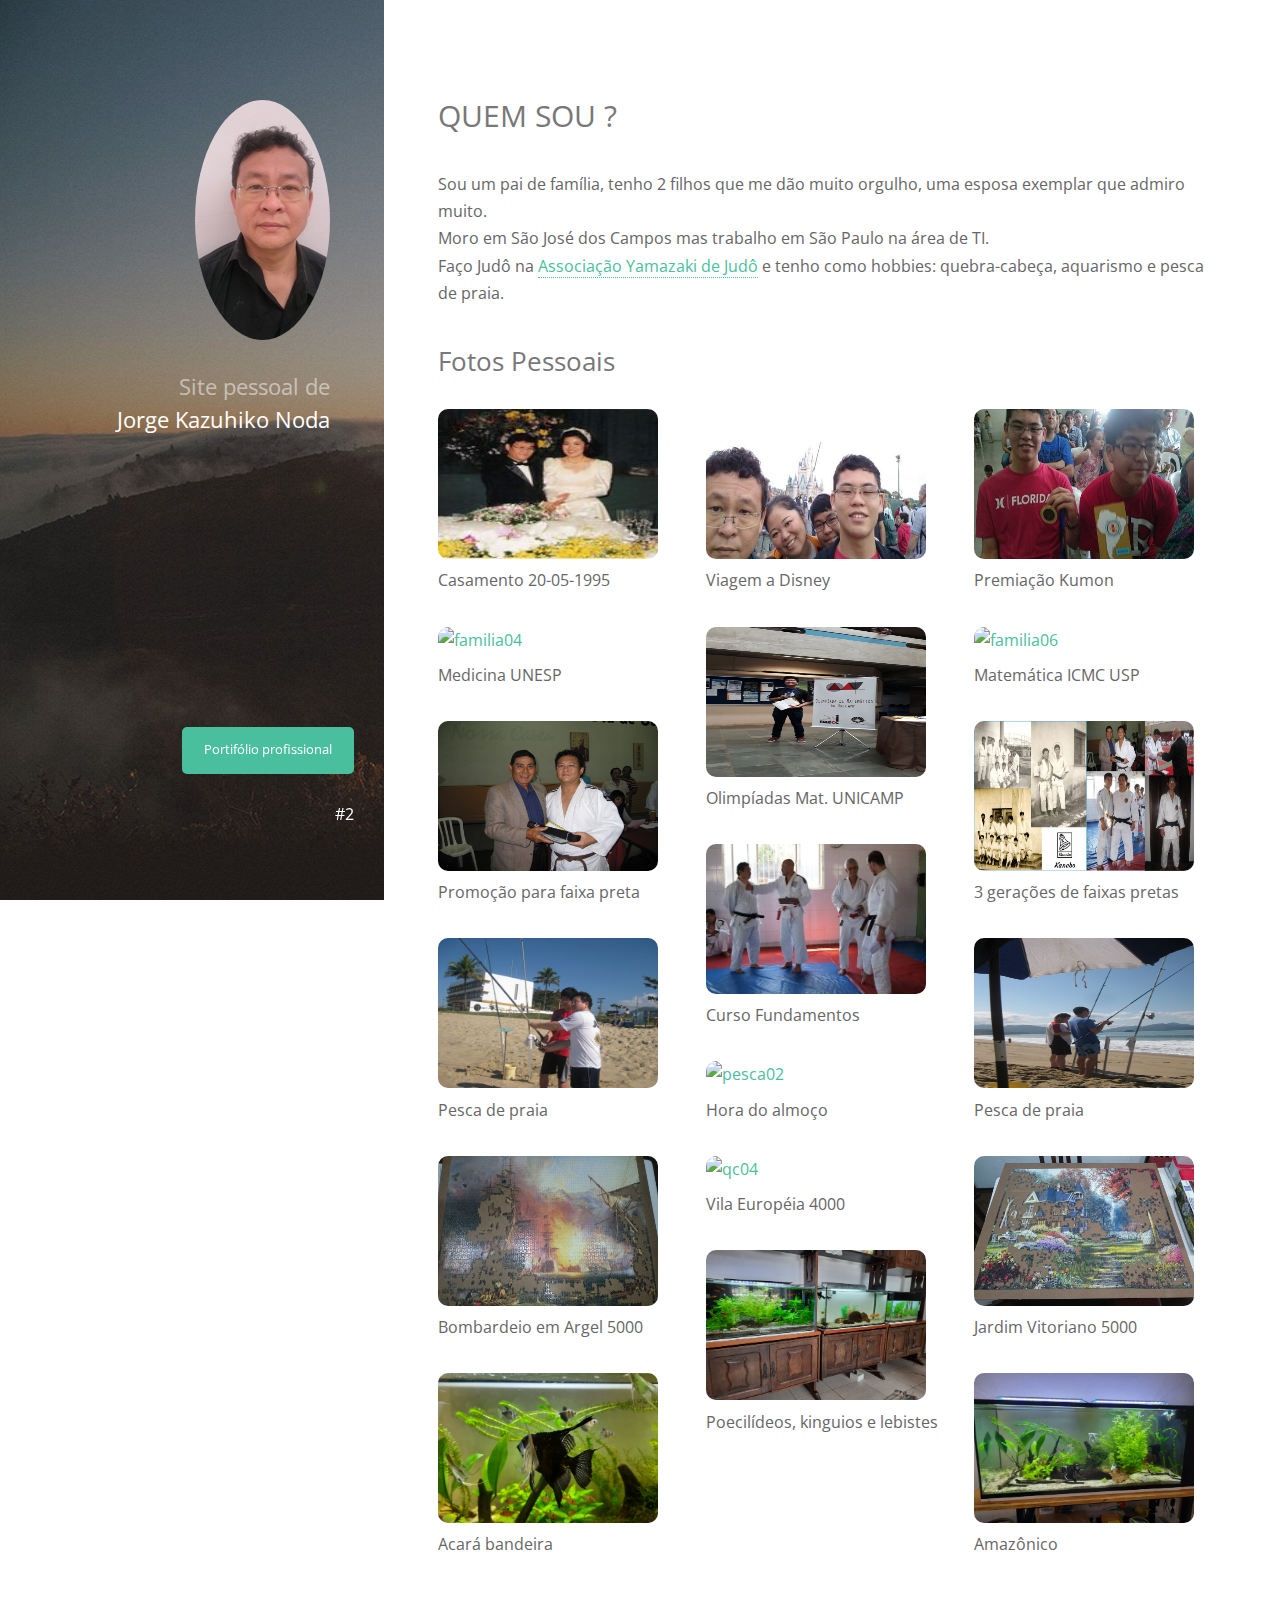
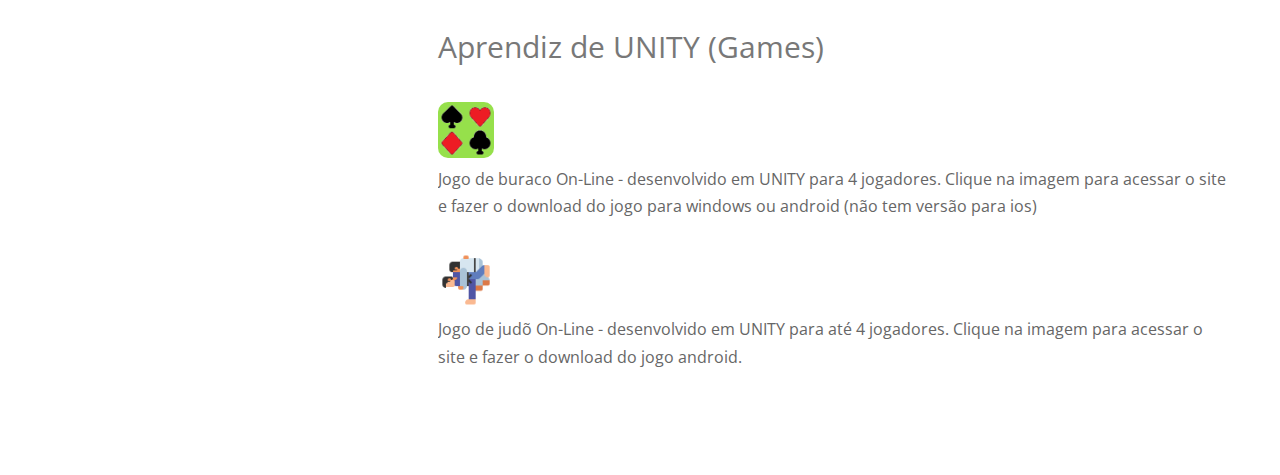
==== commit 5f37d021: "atualizacao" ====
--- a/index.html
+++ b/index.html
@@ -54,7 +54,7 @@
                 <p>Sou um pai de família, tenho 2 filhos que me dão muito orgulho, uma esposa exemplar que admiro muito.<br/>
 				Moro em São José dos Campos mas trabalho em São Paulo na área de TI.<br/>
 				Faço Judô na <a href="http://www.yamazakijudo.com.br" alt="YamazakiJudo">
-                Associação Yamazaki de Judô</a> e tenho como hobbies: quebra-cabeça, aquarismo e pesca de praia, recomeçando aos poucos as atividades com o avanço da vacinação contra covid-19.</p>
+                Associação Yamazaki de Judô</a> e tenho como hobbies: quebra-cabeça, aquarismo e pesca de praia.</p>
             </section>
             
             <section class="main-content-section">
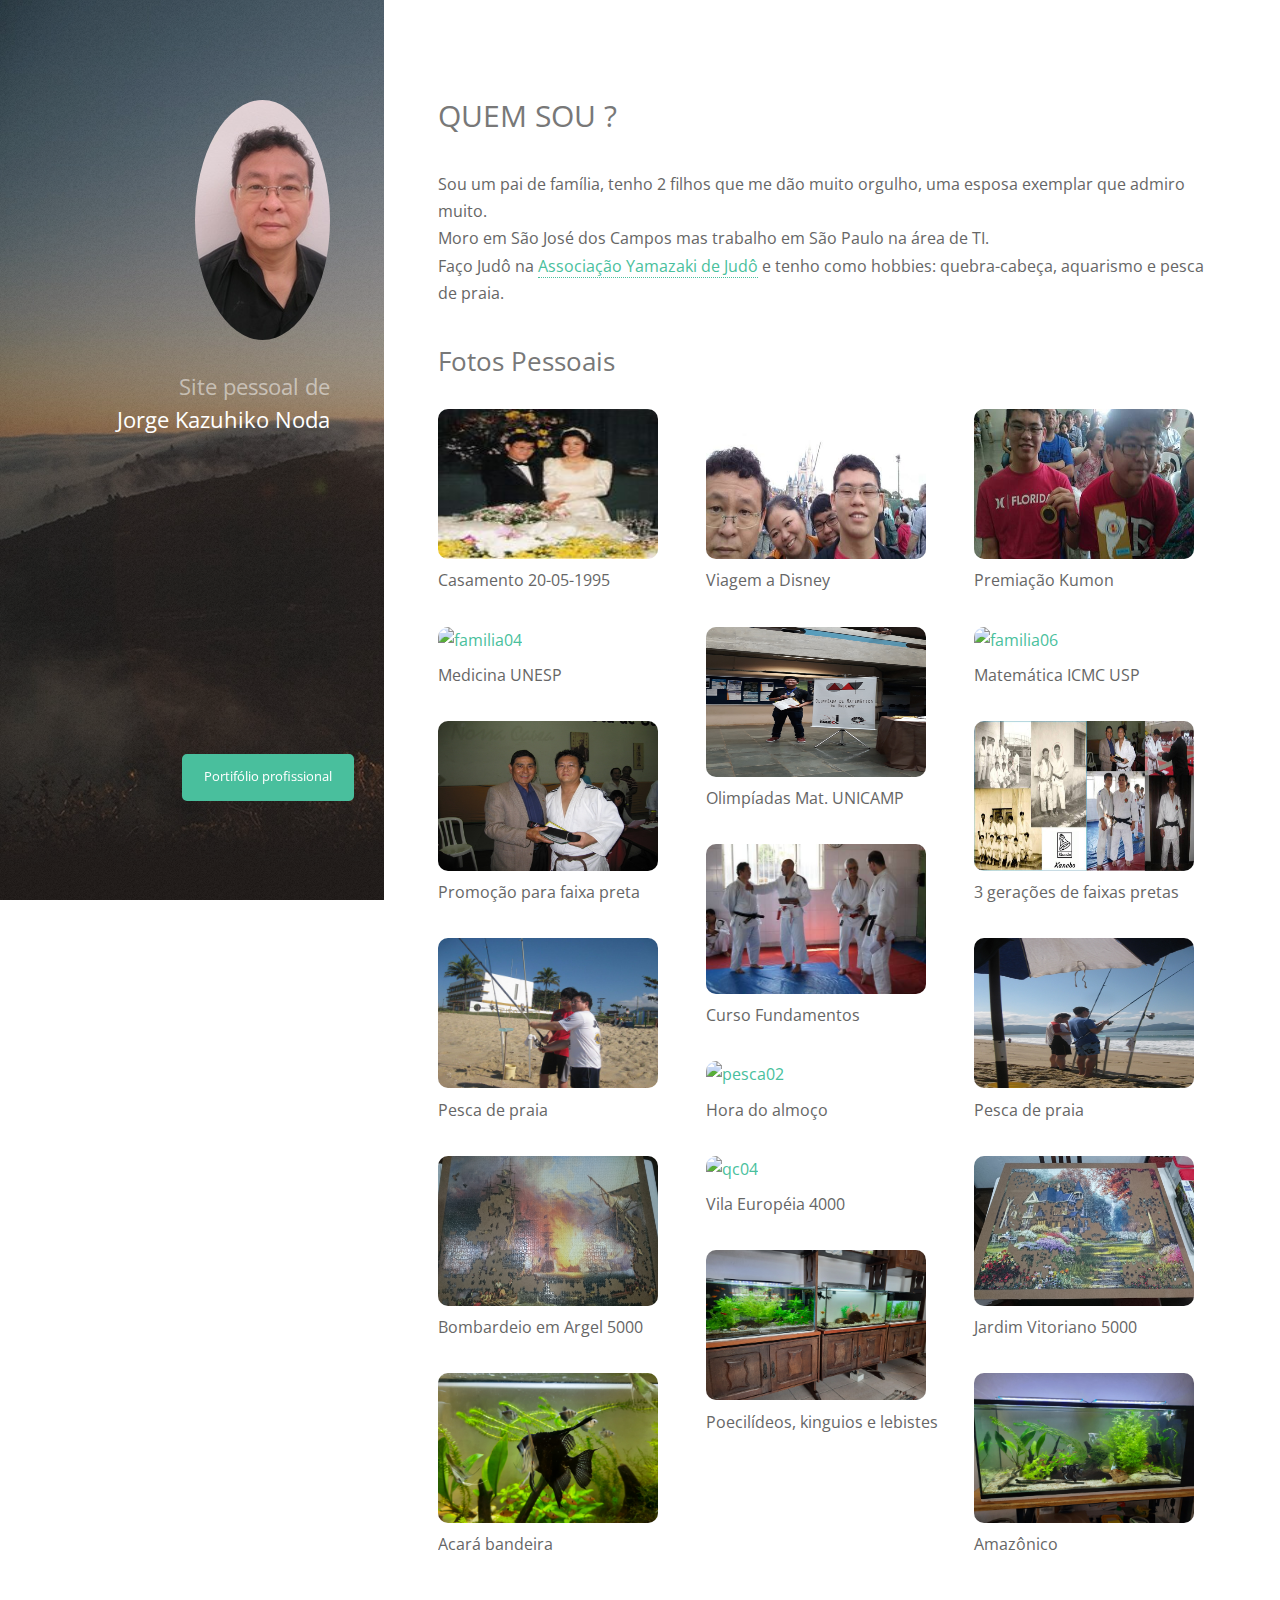
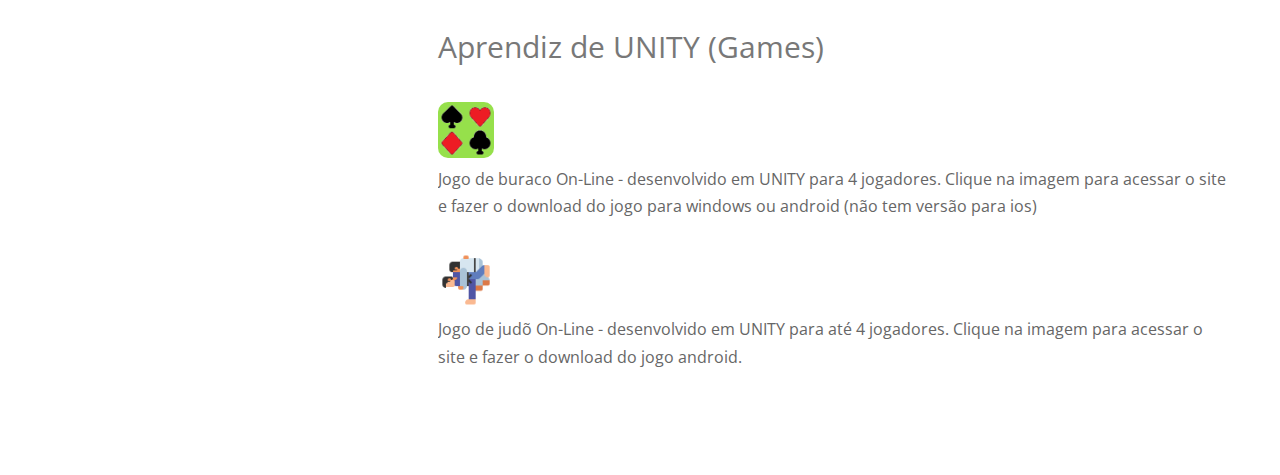
==== commit b8fa7a99: "tirado contador" ====
--- a/index.html
+++ b/index.html
@@ -24,14 +24,14 @@
                 xhr.onload = function (e) {
                     if (xhr.readyState === 4) {
                         if (xhr.status === 200) {
-                            document.getElementById("contador").innerHTML = xhr.responseText;
+                            //document.getElementById("contador").innerHTML = xhr.responseText;
                         } else {
-                            document.getElementById("contador").innerHTML = '#1';
+                            //document.getElementById("contador").innerHTML = '#1';
                         }
                     }
                 };
                 xhr.onerror = function (e) {
-                    document.getElementById("contador").innerHTML = '#2';
+                    //document.getElementById("contador").innerHTML = '#2';
                 };
                 xhr.send(null); 
             }
@@ -215,7 +215,7 @@
 				<li><a href="mailto:jknoda@gmail.com" target="_blank" class="icon-link" title="jknoda@gmail.com"><span class="hidden">Email</span><i class="fa fa-envelope"></i></a></li>
                 <!--<li><a href="https://wa.me/5512997683407" target="_blank" class="icon-link" title="(12)99768-3407"><i class="fab fa-whatsapp"></i></a></li>-->
             </ul>
-            <div id='contador' class="contador">0</div>
+            <!--<div id='contador' class="contador">0</div>-->
         </footer>
     </body>
 </html>